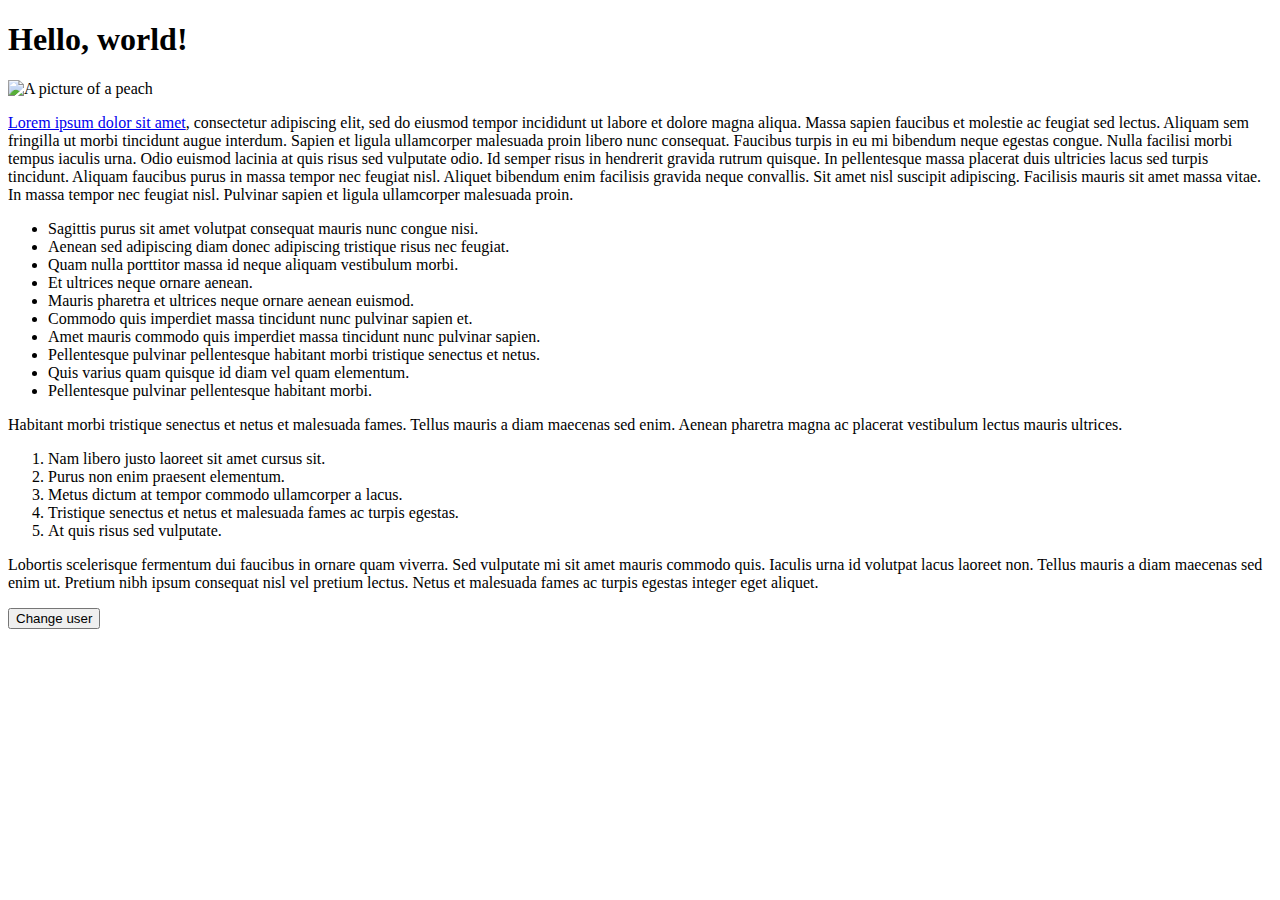
==== index.html @ 4f9bf5db "Add meta information about author and description" ====
<!DOCTYPE html>
<html>
<head>
    <meta charset="utf-8">
    <meta name="author" content="Stanislav Akimov">
    <meta name="description" content="This page is a starting point of learning web technologies using MDN Web Docs">
    <title>Hello page</title>
    <link href="https://fonts.googleapis.com/css2?family=Stick&display=swap" rel="stylesheet">
    <link href="styles/style.css" rel="stylesheet">
</head>
<body>
<h1>Hello, world!</h1>
<img src="images/peach-01.png" alt="A picture of a peach">
<p>
    <a href="https://www.lipsum.com/" title="Lorem ipsum text generator" target="_blank">Lorem ipsum dolor sit amet</a>, consectetur adipiscing elit, sed do eiusmod tempor
    incididunt ut labore et dolore magna aliqua. Massa sapien faucibus et molestie ac feugiat sed lectus. Aliquam sem
    fringilla ut morbi tincidunt augue interdum. Sapien et ligula ullamcorper malesuada proin libero nunc consequat.
    Faucibus turpis in eu mi bibendum neque egestas congue. Nulla facilisi morbi tempus iaculis urna. Odio euismod
    lacinia at quis risus sed vulputate odio. Id semper risus in hendrerit gravida rutrum quisque. In pellentesque massa
    placerat duis ultricies lacus sed turpis tincidunt. Aliquam faucibus purus in massa tempor nec feugiat nisl. Aliquet
    bibendum enim facilisis gravida neque convallis. Sit amet nisl suscipit adipiscing. Facilisis mauris sit amet massa
    vitae. In massa tempor nec feugiat nisl. Pulvinar sapien et ligula ullamcorper malesuada proin.
</p>
<ul>
    <li>Sagittis purus sit amet volutpat consequat mauris nunc congue nisi.</li>
    <li>Aenean sed adipiscing diam donec adipiscing tristique risus nec feugiat.</li>
    <li>Quam nulla porttitor massa id neque aliquam vestibulum morbi.</li>
    <li>Et ultrices neque ornare aenean.</li>
    <li>Mauris pharetra et ultrices neque ornare aenean euismod.</li>
    <li>Commodo quis imperdiet massa tincidunt nunc pulvinar sapien et.</li>
    <li>Amet mauris commodo quis imperdiet massa tincidunt nunc pulvinar sapien.</li>
    <li>Pellentesque pulvinar pellentesque habitant morbi tristique senectus et netus.</li>
    <li>Quis varius quam quisque id diam vel quam elementum.</li>
    <li>Pellentesque pulvinar pellentesque habitant morbi.</li>
</ul>
<p>
    Habitant morbi tristique senectus et netus et malesuada fames. Tellus mauris a diam maecenas sed enim. Aenean
    pharetra magna ac placerat vestibulum lectus mauris ultrices.
</p>
<ol>
    <li>Nam libero justo laoreet sit amet cursus sit.</li>
    <li>Purus non enim praesent elementum.</li>
    <li>Metus dictum at tempor commodo ullamcorper a lacus.</li>
    <li>Tristique senectus et netus et malesuada fames ac turpis egestas.</li>
    <li>At quis risus sed vulputate.</li>
</ol>
<p>
    Lobortis scelerisque fermentum dui faucibus in ornare quam viverra. Sed vulputate mi sit amet mauris commodo quis.
    Iaculis urna id volutpat lacus laoreet non. Tellus mauris a diam maecenas sed enim ut. Pretium nibh ipsum consequat
    nisl vel pretium lectus. Netus et malesuada fames ac turpis egestas integer eget aliquet.
</p>
<button>Change user</button>
<script src="scripts/main.js"></script>
</body>
</html>
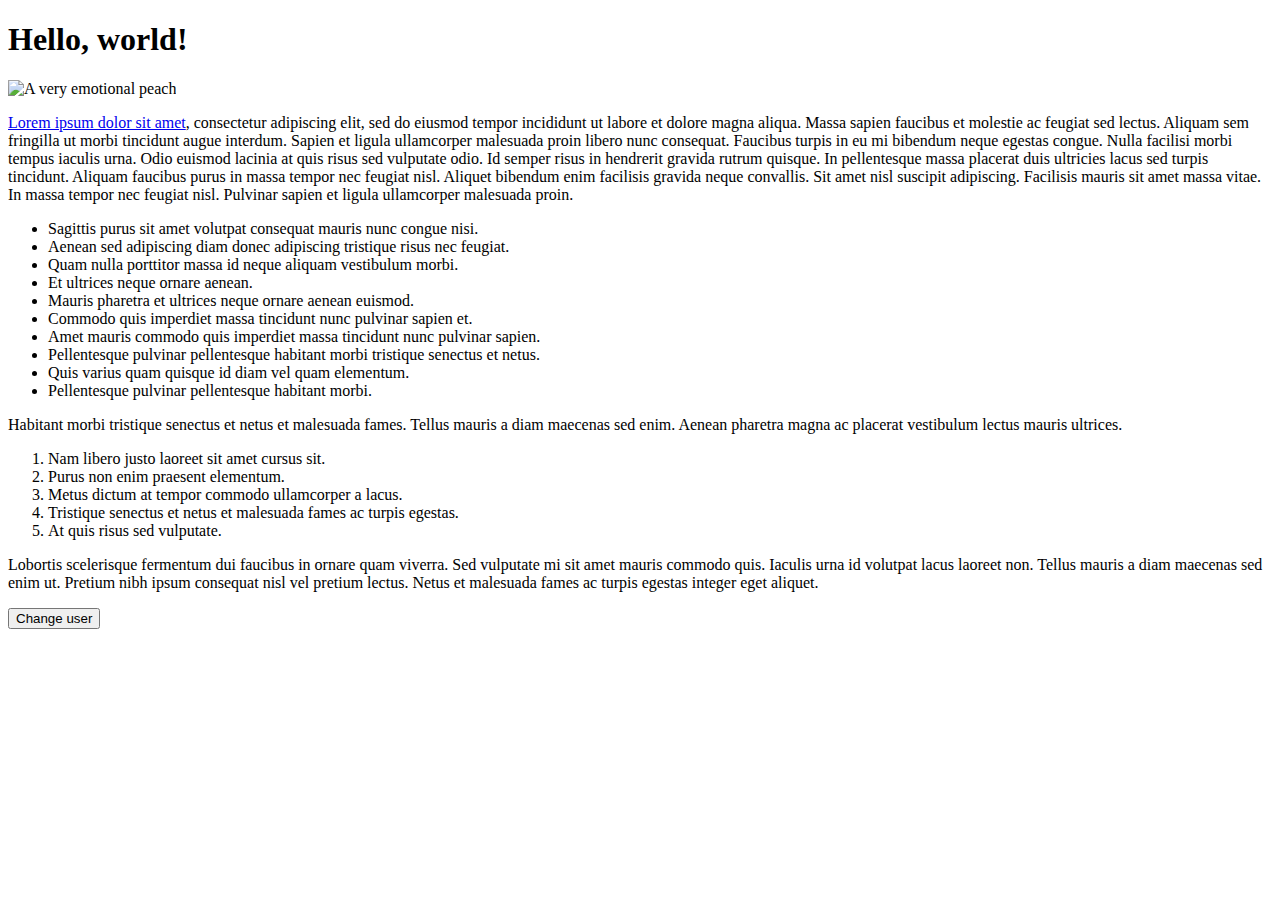
==== commit 3bce2d5b: "Improve alt for the page image" ====
--- a/index.html
+++ b/index.html
@@ -1,18 +1,21 @@
 <!DOCTYPE html>
-<html>
+<html lang="en">
 <head>
     <meta charset="utf-8">
     <meta name="author" content="Stanislav Akimov">
     <meta name="description" content="This page is a starting point of learning web technologies using MDN Web Docs">
     <title>Hello page</title>
+    <link rel="shortcut icon" href="favicon.ico" type="image/x-icon">
     <link href="https://fonts.googleapis.com/css2?family=Stick&display=swap" rel="stylesheet">
     <link href="styles/style.css" rel="stylesheet">
+    <script src="scripts/main.js" defer></script>
 </head>
 <body>
 <h1>Hello, world!</h1>
-<img src="images/peach-01.png" alt="A picture of a peach">
+<img src="images/peach-01.png" alt="A very emotional peach">
 <p>
-    <a href="https://www.lipsum.com/" title="Lorem ipsum text generator" target="_blank">Lorem ipsum dolor sit amet</a>, consectetur adipiscing elit, sed do eiusmod tempor
+    <a href="https://www.lipsum.com/" title="Lorem ipsum text generator" target="_blank">Lorem ipsum dolor sit amet</a>,
+    consectetur adipiscing elit, sed do eiusmod tempor
     incididunt ut labore et dolore magna aliqua. Massa sapien faucibus et molestie ac feugiat sed lectus. Aliquam sem
     fringilla ut morbi tincidunt augue interdum. Sapien et ligula ullamcorper malesuada proin libero nunc consequat.
     Faucibus turpis in eu mi bibendum neque egestas congue. Nulla facilisi morbi tempus iaculis urna. Odio euismod
@@ -50,6 +53,5 @@
     nisl vel pretium lectus. Netus et malesuada fames ac turpis egestas integer eget aliquet.
 </p>
 <button>Change user</button>
-<script src="scripts/main.js"></script>
 </body>
 </html> 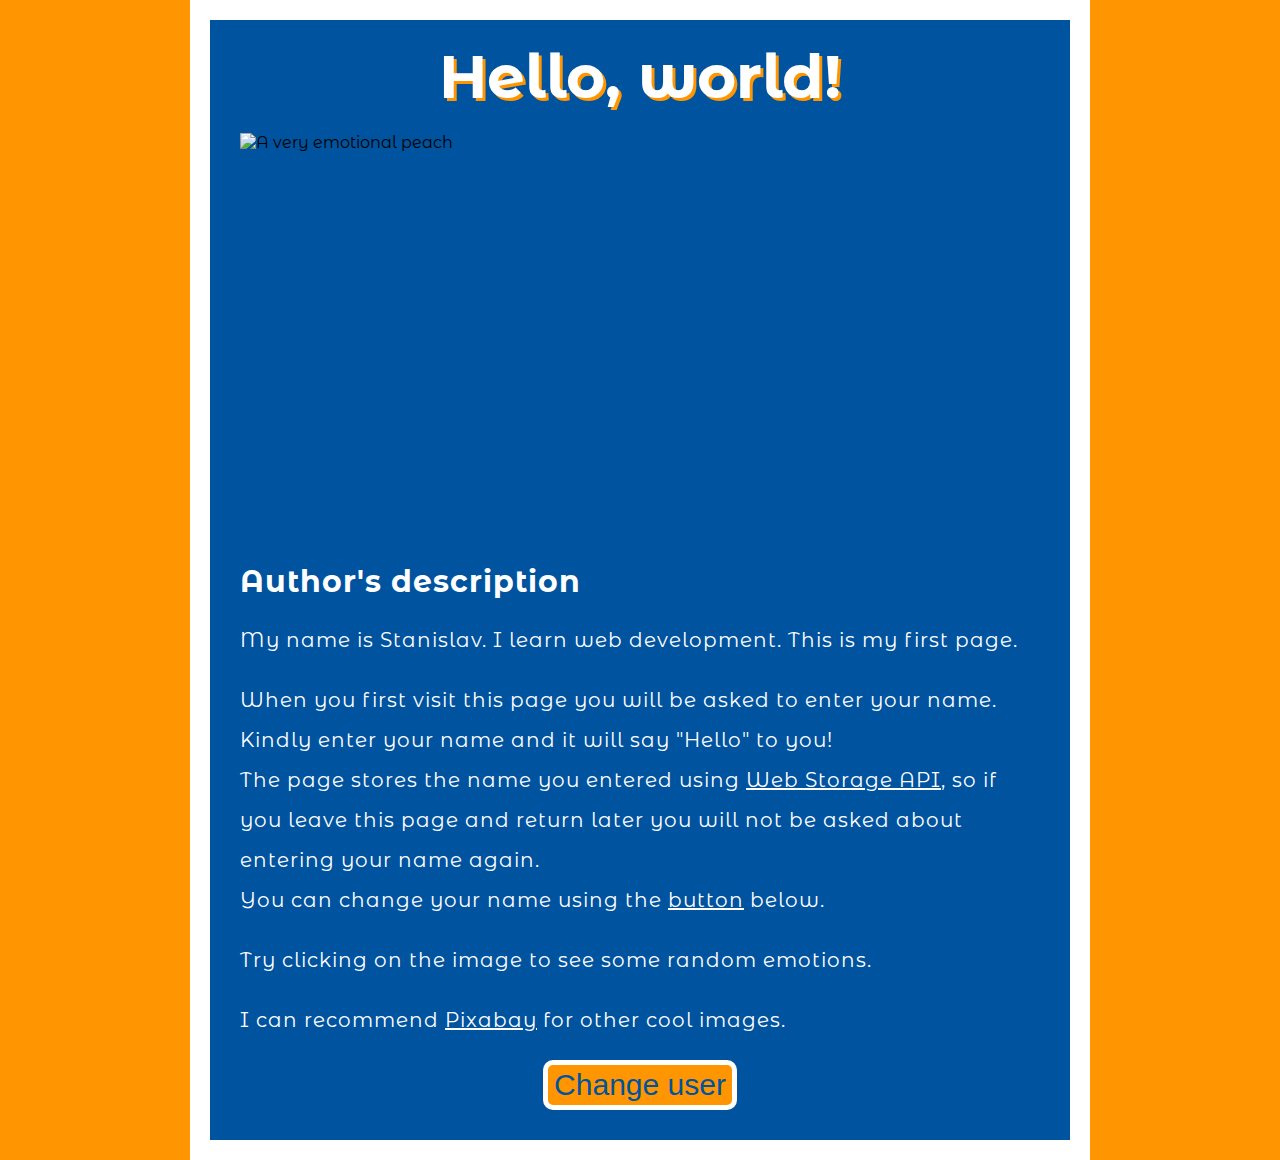
==== commit 4a0d39f0: "Make the text meaningful" ====
--- a/index.html
+++ b/index.html
@@ -4,54 +4,36 @@
     <meta charset="utf-8">
     <meta name="author" content="Stanislav Akimov">
     <meta name="description" content="This page is a starting point of learning web technologies using MDN Web Docs">
-    <title>Hello page</title>
+    <title>Peach says Hello</title>
     <link rel="shortcut icon" href="favicon.ico" type="image/x-icon">
-    <link href="https://fonts.googleapis.com/css2?family=Stick&display=swap" rel="stylesheet">
+    <link rel="preconnect" href="https://fonts.gstatic.com">
+    <link href="https://fonts.googleapis.com/css2?family=Montserrat+Alternates:wght@500&display=swap" rel="stylesheet">
     <link href="styles/style.css" rel="stylesheet">
     <script src="scripts/main.js" defer></script>
 </head>
 <body>
 <h1>Hello, world!</h1>
 <img src="images/peach-01.png" alt="A very emotional peach">
+<h2>Author's description</h2>
 <p>
-    <a href="https://www.lipsum.com/" title="Lorem ipsum text generator" target="_blank">Lorem ipsum dolor sit amet</a>,
-    consectetur adipiscing elit, sed do eiusmod tempor
-    incididunt ut labore et dolore magna aliqua. Massa sapien faucibus et molestie ac feugiat sed lectus. Aliquam sem
-    fringilla ut morbi tincidunt augue interdum. Sapien et ligula ullamcorper malesuada proin libero nunc consequat.
-    Faucibus turpis in eu mi bibendum neque egestas congue. Nulla facilisi morbi tempus iaculis urna. Odio euismod
-    lacinia at quis risus sed vulputate odio. Id semper risus in hendrerit gravida rutrum quisque. In pellentesque massa
-    placerat duis ultricies lacus sed turpis tincidunt. Aliquam faucibus purus in massa tempor nec feugiat nisl. Aliquet
-    bibendum enim facilisis gravida neque convallis. Sit amet nisl suscipit adipiscing. Facilisis mauris sit amet massa
-    vitae. In massa tempor nec feugiat nisl. Pulvinar sapien et ligula ullamcorper malesuada proin.
+    My name is Stanislav. I learn web development. This is my first page.
 </p>
-<ul>
-    <li>Sagittis purus sit amet volutpat consequat mauris nunc congue nisi.</li>
-    <li>Aenean sed adipiscing diam donec adipiscing tristique risus nec feugiat.</li>
-    <li>Quam nulla porttitor massa id neque aliquam vestibulum morbi.</li>
-    <li>Et ultrices neque ornare aenean.</li>
-    <li>Mauris pharetra et ultrices neque ornare aenean euismod.</li>
-    <li>Commodo quis imperdiet massa tincidunt nunc pulvinar sapien et.</li>
-    <li>Amet mauris commodo quis imperdiet massa tincidunt nunc pulvinar sapien.</li>
-    <li>Pellentesque pulvinar pellentesque habitant morbi tristique senectus et netus.</li>
-    <li>Quis varius quam quisque id diam vel quam elementum.</li>
-    <li>Pellentesque pulvinar pellentesque habitant morbi.</li>
-</ul>
 <p>
-    Habitant morbi tristique senectus et netus et malesuada fames. Tellus mauris a diam maecenas sed enim. Aenean
-    pharetra magna ac placerat vestibulum lectus mauris ultrices.
+    When you first visit this page you will be asked to enter your name. Kindly enter your name and it will say "Hello"
+    to you!
+    <br>
+    The page stores the name you entered using
+    <a href="https://developer.mozilla.org/en-US/docs/Web/API/Web_Storage_API" target="_blank">Web Storage API</a>,
+    so if you leave this page and return later you will not be asked about entering your name again.
+    <br>
+    You can change your name using the <a href="#change-button">button</a> below.
 </p>
-<ol>
-    <li>Nam libero justo laoreet sit amet cursus sit.</li>
-    <li>Purus non enim praesent elementum.</li>
-    <li>Metus dictum at tempor commodo ullamcorper a lacus.</li>
-    <li>Tristique senectus et netus et malesuada fames ac turpis egestas.</li>
-    <li>At quis risus sed vulputate.</li>
-</ol>
 <p>
-    Lobortis scelerisque fermentum dui faucibus in ornare quam viverra. Sed vulputate mi sit amet mauris commodo quis.
-    Iaculis urna id volutpat lacus laoreet non. Tellus mauris a diam maecenas sed enim ut. Pretium nibh ipsum consequat
-    nisl vel pretium lectus. Netus et malesuada fames ac turpis egestas integer eget aliquet.
+    Try clicking on the image to see some random emotions.
 </p>
-<button>Change user</button>
+<p>
+    I can recommend <a href="https://pixabay.com/" target="_blank">Pixabay</a> for other cool images.
+</p>
+<button id="change-button">Change user</button>
 </body>
 </html> --- a/styles/style.css
+++ b/styles/style.css
@@ -0,0 +1,54 @@
+html {
+    font-family: 'Montserrat Alternates', sans-serif;
+    background-color: #FF9500;
+}
+
+body {
+    width: 800px;
+    margin: 0 auto;
+    background-color: #00539f;
+    padding: 0 30px 30px 30px;
+    border: 20px solid white;
+}
+
+h1 {
+    font-size: 60px;
+    text-align: center;
+    margin: 0;
+    padding: 20px 0;
+    color: white;
+    text-shadow: 3px 3px #FF9500;
+}
+
+h2 {
+    color: white;
+    text-align: left;
+    margin: 0;
+    padding-top: 30px;
+    font-size: 30px;
+    letter-spacing: 1px;
+}
+
+p, a {
+    color: white;
+    font-size: 20px;
+    line-height: 2;
+    letter-spacing: 1px;
+}
+
+img {
+    display: block;
+    margin: 0 auto;
+    height: 400px;
+}
+
+button {
+    display: block;
+    height: 50px;
+    margin: 0 auto;
+    color: #00539f;
+    background-color: #FF9500;
+    font-size: 30px;
+    border: white 5px solid;
+    border-radius: 10px;
+}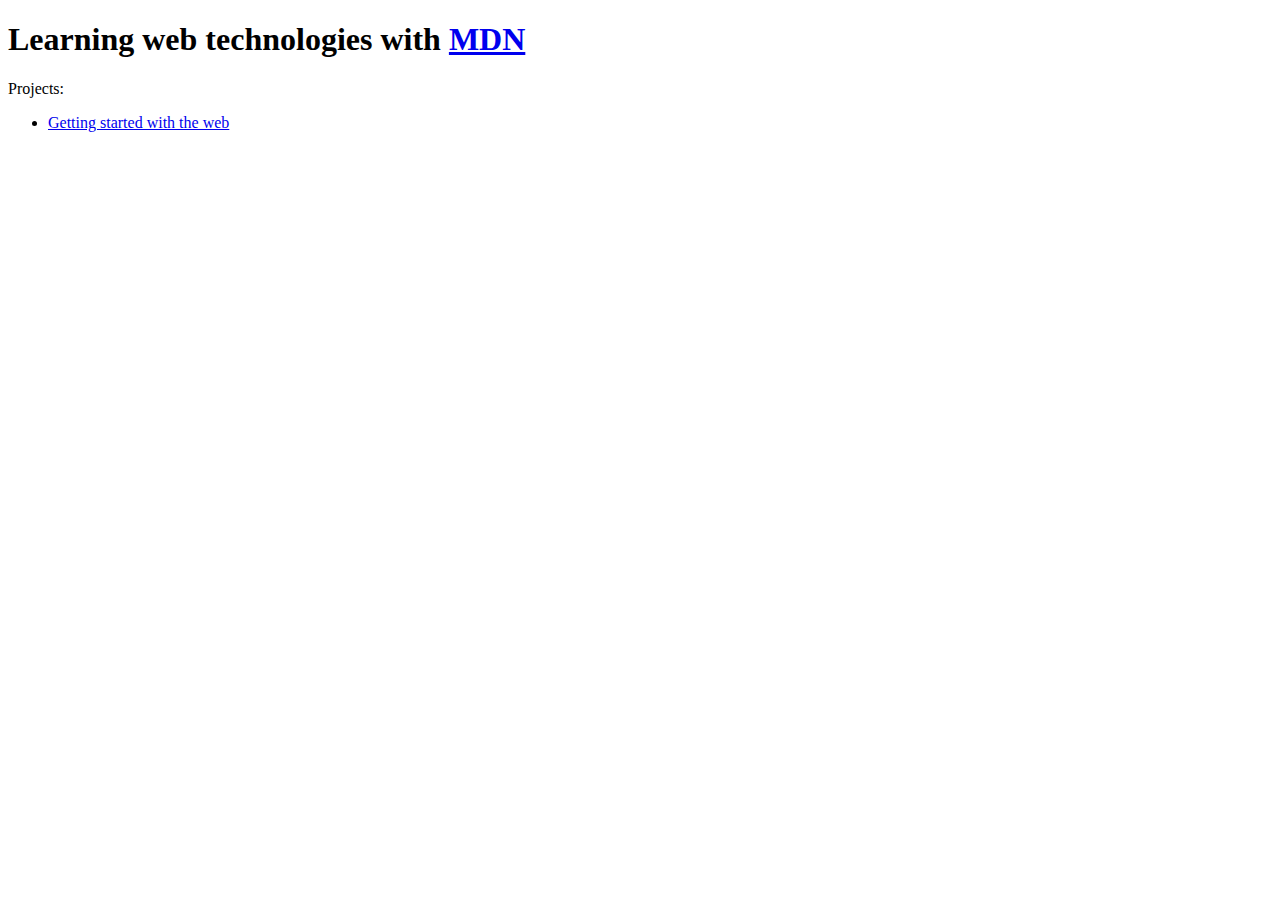
==== commit 29dba22b: "Update project to be MDN" ====
--- a/index.html
+++ b/index.html
@@ -1,39 +1,15 @@
-<!DOCTYPE html>
+<!doctype html>
 <html lang="en">
 <head>
-    <meta charset="utf-8">
-    <meta name="author" content="Stanislav Akimov">
-    <meta name="description" content="This page is a starting point of learning web technologies using MDN Web Docs">
-    <title>Peach says Hello</title>
-    <link rel="shortcut icon" href="favicon.ico" type="image/x-icon">
-    <link rel="preconnect" href="https://fonts.gstatic.com">
-    <link href="https://fonts.googleapis.com/css2?family=Montserrat+Alternates:wght@500&display=swap" rel="stylesheet">
-    <link href="styles/style.css" rel="stylesheet">
-    <script src="scripts/main.js" defer></script>
+    <meta charset="UTF-8">
+    <meta name="viewport" content="width=device-width, initial-scale=1">
+    <title>Learning web projects</title>
 </head>
 <body>
-<h1>Hello, world!</h1>
-<img src="images/peach-01.png" alt="A very emotional peach">
-<h2>Author's description</h2>
-<p>
-    My name is Stanislav. I learn web development. This is my first page.
-</p>
-<p>
-    When you first visit this page you will be asked to enter your name. Kindly enter your name and it will say "Hello"
-    to you!
-    <br>
-    The page stores the name you entered using
-    <a href="https://developer.mozilla.org/en-US/docs/Web/API/Web_Storage_API" target="_blank">Web Storage API</a>,
-    so if you leave this page and return later you will not be asked about entering your name again.
-    <br>
-    You can change your name using the <a href="#change-button">button</a> below.
-</p>
-<p>
-    Try clicking on the image to see some random emotions.
-</p>
-<p>
-    I can recommend <a href="https://pixabay.com/" target="_blank">Pixabay</a> for other cool images.
-</p>
-<button id="change-button">Change user</button>
+<h1>Learning web technologies with <a href="https://developer.mozilla.org/en-US/docs/Learn" target="_blank">MDN</a></h1>
+<p>Projects:</p>
+<ul>
+    <li><a href="./learn/getting-started-with-the-web/index.html">Getting started with the web</a></li>
+</ul>
 </body>
-</html> +</html>